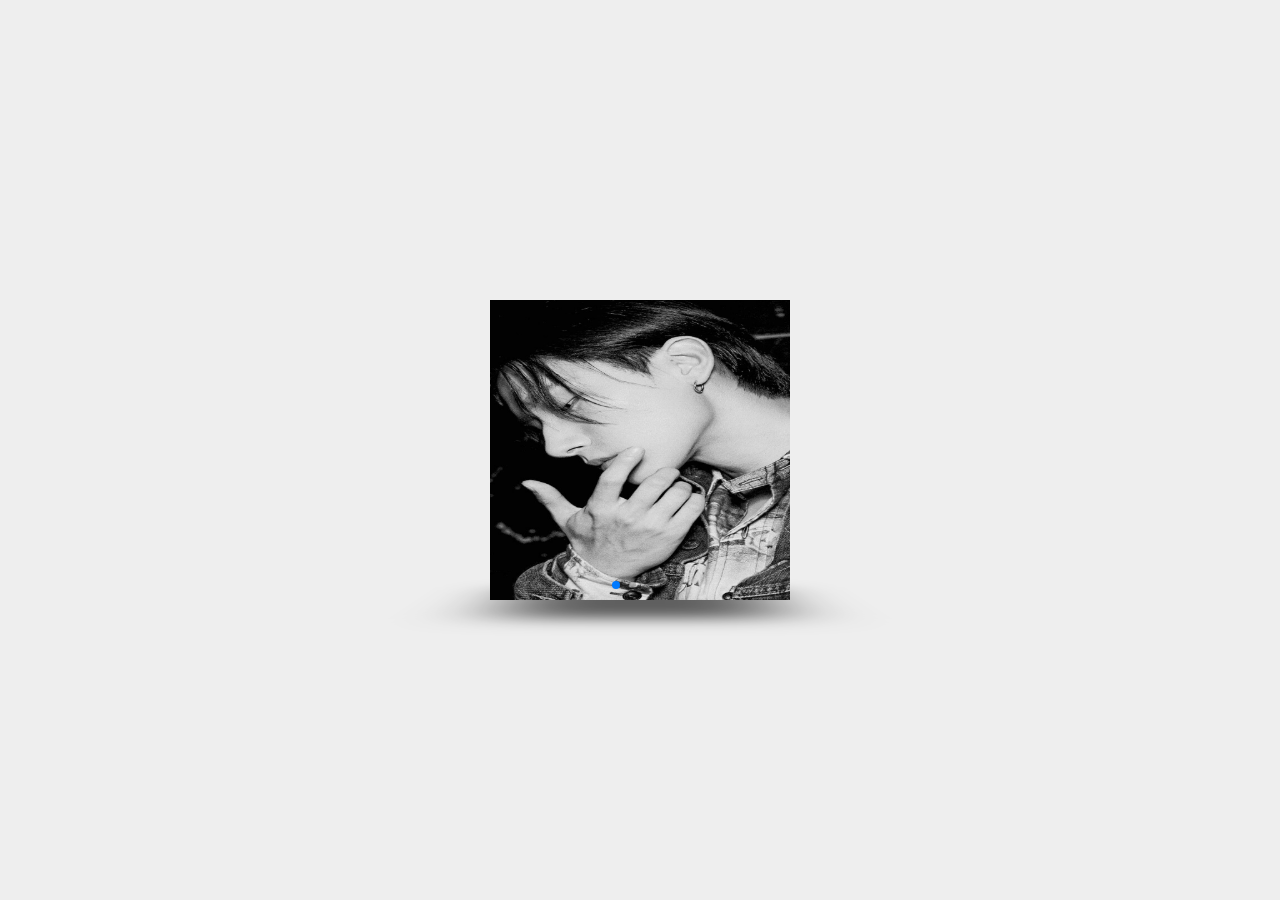
==== swiper.html @ 1c56d50a "자바및 슬라이드영역" ====
<!DOCTYPE html>
<html lang="en">

<head>
  <meta charset="utf-8" />
  <title>Swiper demo</title>
  <meta name="viewport" content="width=device-width, initial-scale=1, minimum-scale=1, maximum-scale=1" />
  <!-- Link Swiper's CSS -->
  <link rel="stylesheet" href="https://cdn.jsdelivr.net/npm/swiper@10/swiper-bundle.min.css" />

  <!-- Demo styles -->
  <style>
    html,
    body {
      position: relative;
      height: 100%;
    }

    body {
      background: #eee;
      font-family: Helvetica Neue, Helvetica, Arial, sans-serif;
      font-size: 14px;
      color: #000;
      margin: 0;
      padding: 0;
    }
    img{
        width: 300px;
        height: 300px;
    }

    .swiper {
      width: 300px;
      height: 300px;
      position: absolute;
      left: 50%;
      top: 50%;
      margin-left: -150px;
      margin-top: -150px;
    }

    .swiper-slide {
      background-position: center;
      background-size: cover;
    }

    .swiper-slide img {
      display: block;
      width: 100%;
    }
  </style>
</head>

<body>
  <!-- Swiper -->
  <div class="swiper mySwiper">
    <div class="swiper-wrapper">
      <div class="swiper-slide">
        <img src="images/im.jpg"/>
      </div>
      <div class="swiper-slide">
        <img src="images/ggu.jpg"/>
      </div>
      <div class="swiper-slide">
        <img src="images/ggug.jpg"/>
      </div>
      <div class="swiper-slide">
        <img src="images/gguggung.jpg"/>
      </div>
    </div>
    <div class="swiper-pagination"></div>
  </div>

  <!-- Swiper JS -->
  <script src="https://cdn.jsdelivr.net/npm/swiper@10/swiper-bundle.min.js"></script>

  <!-- Initialize Swiper -->
  <script>
    var swiper = new Swiper(".mySwiper", {
      effect: "cube",
      grabCursor: true,
      cubeEffect: {
        shadow: true,
        slideShadows: true,
        shadowOffset: 20,
        shadowScale: 0.94,
      },
      pagination: {
        el: ".swiper-pagination",
      },
    });
  </script>
</body>

</html>
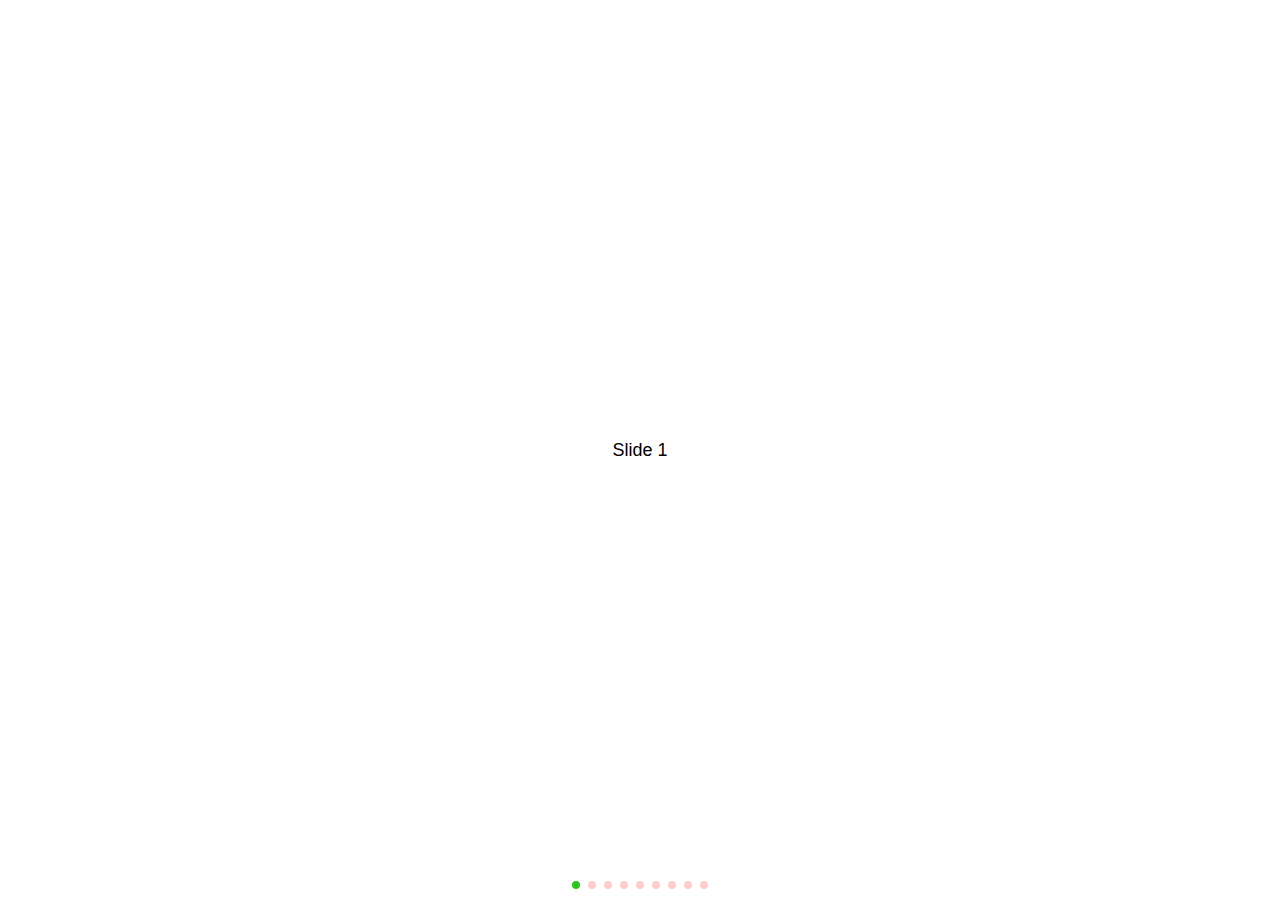
==== commit 105a1f8c: "도시락 완성" ====
--- a/swiper.html
+++ b/swiper.html
@@ -24,29 +24,32 @@
       margin: 0;
       padding: 0;
     }
-    img{
-        width: 300px;
-        height: 300px;
-    }
 
     .swiper {
-      width: 300px;
-      height: 300px;
-      position: absolute;
-      left: 50%;
-      top: 50%;
-      margin-left: -150px;
-      margin-top: -150px;
+      width: 100%;
+      height: 100%;
     }
 
     .swiper-slide {
-      background-position: center;
-      background-size: cover;
+      text-align: center;
+      font-size: 18px;
+      background: #fff;
+      display: flex;
+      justify-content: center;
+      align-items: center;
     }
 
     .swiper-slide img {
       display: block;
       width: 100%;
+      height: 100%;
+      object-fit: cover;
+    }
+    .swiper-pagination-bullet{
+        background-color: red;
+    }
+    .swiper-pagination-bullet-active{
+        background-color: rgb(45, 197, 25);
     }
   </style>
 </head>
@@ -55,18 +58,15 @@
   <!-- Swiper -->
   <div class="swiper mySwiper">
     <div class="swiper-wrapper">
-      <div class="swiper-slide">
-        <img src="images/im.jpg"/>
-      </div>
-      <div class="swiper-slide">
-        <img src="images/ggu.jpg"/>
-      </div>
-      <div class="swiper-slide">
-        <img src="images/ggug.jpg"/>
-      </div>
-      <div class="swiper-slide">
-        <img src="images/gguggung.jpg"/>
-      </div>
+      <div class="swiper-slide">Slide 1</div>
+      <div class="swiper-slide">Slide 2</div>
+      <div class="swiper-slide">Slide 3</div>
+      <div class="swiper-slide">Slide 4</div>
+      <div class="swiper-slide">Slide 5</div>
+      <div class="swiper-slide">Slide 6</div>
+      <div class="swiper-slide">Slide 7</div>
+      <div class="swiper-slide">Slide 8</div>
+      <div class="swiper-slide">Slide 9</div>
     </div>
     <div class="swiper-pagination"></div>
   </div>
@@ -77,14 +77,6 @@
   <!-- Initialize Swiper -->
   <script>
     var swiper = new Swiper(".mySwiper", {
-      effect: "cube",
-      grabCursor: true,
-      cubeEffect: {
-        shadow: true,
-        slideShadows: true,
-        shadowOffset: 20,
-        shadowScale: 0.94,
-      },
       pagination: {
         el: ".swiper-pagination",
       },
@@ -92,4 +84,4 @@
   </script>
 </body>
 
-</html>
+</html>